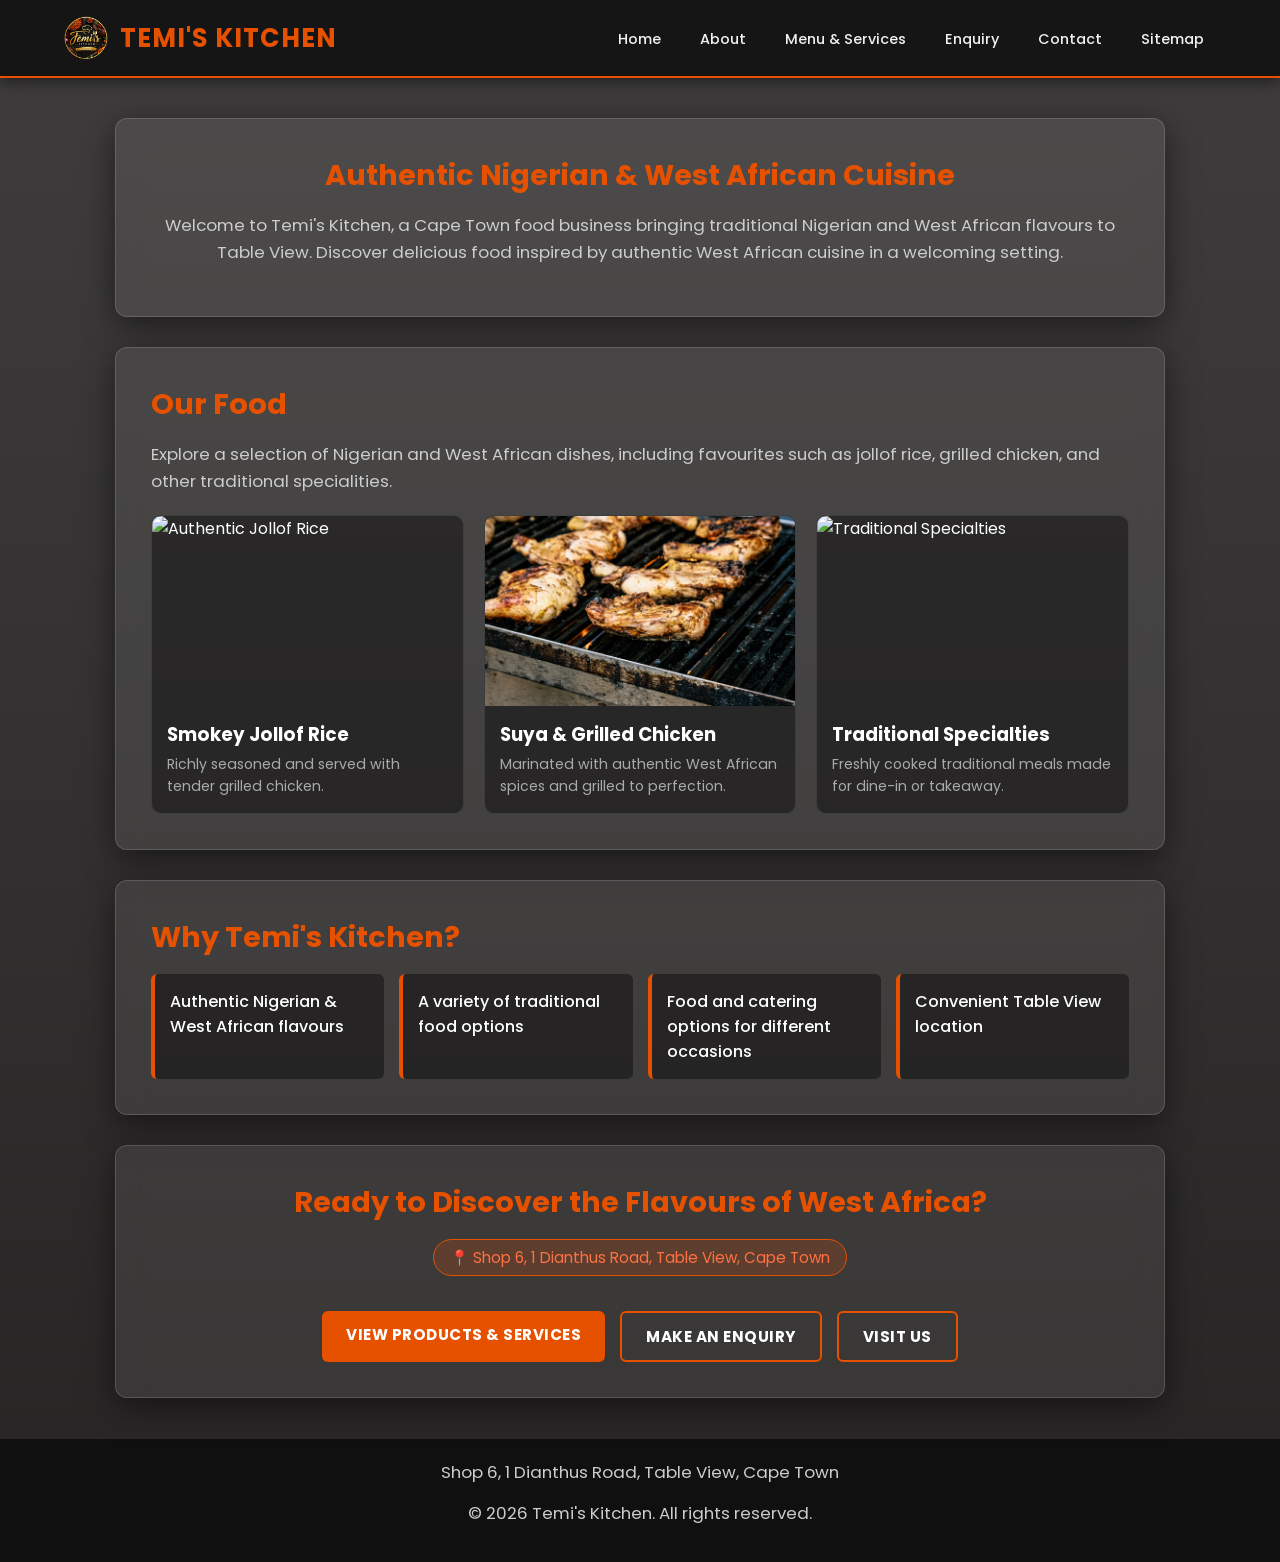
==== index.html @ ad6e8438 "Add files via upload" ====
<!DOCTYPE html>
<html lang="en">
<head>
    <meta charset="UTF-8">
    <meta name="viewport" content="width=device-width, initial-scale=1.0">
    <title>Home | Temi's Kitchen</title>
    
    <!-- Google Fonts -->
    <link rel="stylesheet" href="https://fonts.googleapis.com/css2?family=Poppins:wght@300;400;600;700&display=swap">

    <!-- Embedded CSS -->
    <style>
        * {
            margin: 0;
            padding: 0;
            box-sizing: border-box;
            font-family: 'Poppins', sans-serif;
        }

        /* Dark High-Quality Background */
        body {
            min-height: 100vh;
            background: linear-gradient(rgba(15, 12, 12, 0.8), rgba(15, 12, 12, 0.9)),
                        url('https://images.unsplash.com/photo-1517248135467-4c7edcad34c4?q=80&w=1920&auto=format&fit=crop') no-repeat center center fixed;
            background-size: cover;
            color: #ffffff;
            display: flex;
            flex-direction: column;
        }

        /* Header & Brand Navigation */
        header {
            background-color: rgba(20, 20, 20, 0.95);
            padding: 1rem 5%;
            display: flex;
            justify-content: space-between;
            align-items: center;
            box-shadow: 0 4px 15px rgba(0, 0, 0, 0.5);
            border-bottom: 2px solid #E65100;
        }

        .brand {
            display: flex;
            align-items: center;
            gap: 12px;
            text-decoration: none;
        }

        .logo-mark {
            width: 44px;
            height: 44px;
            object-fit: contain;
            border-radius: 50%;
        }

        header h1 {
            font-size: 1.6rem;
            font-weight: 700;
            color: #E65100;
            letter-spacing: 1px;
            text-transform: uppercase;
        }

        nav ul {
            display: flex;
            list-style: none;
            gap: 15px;
        }

        nav ul li a {
            color: #f1f1f1;
            text-decoration: none;
            font-weight: 500;
            font-size: 0.9rem;
            padding: 6px 12px;
            border-radius: 6px;
            transition: all 0.3s ease;
        }

        nav ul li a:hover {
            color: #FF7043;
            background-color: rgba(230, 81, 0, 0.25);
            text-shadow: 0 0 8px rgba(255, 112, 67, 0.8);
            box-shadow: 0 0 12px rgba(230, 81, 0, 0.6);
        }

        /* Hide Mobile Toggle Checkbox on Desktop */
        #menu-toggle {
            display: none;
        }

        .hamburger {
            display: none;
            font-size: 2rem;
            color: #E65100;
            cursor: pointer;
            user-select: none;
        }

        /* Main Container Layout */
        main {
            flex: 1;
            max-width: 1050px;
            width: 90%;
            margin: 40px auto;
            display: flex;
            flex-direction: column;
            gap: 30px;
        }

        /* Glass Cards */
        .card-section {
            background: rgba(255, 255, 255, 0.08);
            backdrop-filter: blur(12px);
            -webkit-backdrop-filter: blur(12px);
            border: 1px solid rgba(255, 255, 255, 0.15);
            border-radius: 12px;
            padding: 35px;
            box-shadow: 0 8px 32px rgba(0, 0, 0, 0.5);
        }

        .text-center {
            text-align: center;
        }

        h2 {
            color: #E65100;
            font-size: 1.8rem;
            margin-bottom: 15px;
        }

        p {
            color: #cccccc;
            margin-bottom: 15px;
            line-height: 1.6;
            font-size: 1.05rem;
        }

        /* Feature List Styling */
        .features-list {
            list-style: none;
            display: grid;
            grid-template-columns: repeat(auto-fit, minmax(220px, 1fr));
            gap: 15px;
            margin-top: 15px;
        }

        .features-list li {
            background: rgba(0, 0, 0, 0.4);
            border-left: 4px solid #E65100;
            padding: 15px;
            border-radius: 6px;
            color: #ffffff;
            font-weight: 500;
        }

        /* Food Gallery Grid */
        .food-gallery {
            display: grid;
            grid-template-columns: repeat(auto-fit, minmax(260px, 1fr));
            gap: 20px;
            margin-top: 20px;
        }

        .food-card {
            background: rgba(0, 0, 0, 0.4);
            border: 1px solid rgba(255, 255, 255, 0.1);
            border-radius: 10px;
            overflow: hidden;
            transition: transform 0.3s ease, box-shadow 0.3s ease;
        }

        .food-card:hover {
            transform: translateY(-5px);
            box-shadow: 0 8px 20px rgba(230, 81, 0, 0.3);
        }

        .food-card img {
            width: 100%;
            height: 190px;
            object-fit: cover;
            display: block;
        }

        .food-card-info {
            padding: 15px;
        }

        .food-card-info h3 {
            color: #ffffff;
            font-size: 1.15rem;
            margin-bottom: 5px;
        }

        .food-card-info p {
            font-size: 0.88rem;
            color: #aaaaaa;
            margin-bottom: 0;
        }

        /* CTA Action Buttons */
        .btn-group {
            display: flex;
            gap: 15px;
            justify-content: center;
            flex-wrap: wrap;
            margin-top: 20px;
        }

        .btn {
            display: inline-block;
            padding: 12px 24px;
            background-color: #E65100;
            color: #ffffff;
            text-decoration: none;
            border-radius: 6px;
            font-weight: 700;
            font-size: 0.95rem;
            text-transform: uppercase;
            letter-spacing: 0.5px;
            transition: all 0.3s ease;
        }

        .btn:hover {
            background-color: #FF7043;
            transform: translateY(-2px);
            box-shadow: 0 5px 15px rgba(230, 81, 0, 0.4);
        }

        .btn-outline {
            background: transparent;
            border: 2px solid #E65100;
        }

        .btn-outline:hover {
            background-color: rgba(230, 81, 0, 0.2);
        }

        /* Location Subtitle Box */
        .location-tag {
            display: inline-block;
            background: rgba(230, 81, 0, 0.2);
            border: 1px solid #E65100;
            color: #FF7043;
            padding: 6px 16px;
            border-radius: 20px;
            font-size: 0.95rem;
            margin-bottom: 15px;
        }

        /* Footer */
        footer {
            background-color: rgba(15, 15, 15, 0.95);
            text-align: center;
            padding: 20px;
            font-size: 0.85rem;
            color: #888888;
            border-top: 1px solid rgba(255, 255, 255, 0.1);
        }

        /* ===================================================
           MOBILE MEDIA QUERY
        =================================================== */
        @media (max-width: 768px) {
            header {
                position: relative;
            }

            .hamburger {
                display: block;
            }

            nav {
                display: none;
                position: absolute;
                top: 100%;
                left: 0;
                width: 100%;
                background-color: rgba(20, 20, 20, 0.98);
                border-bottom: 2px solid #E65100;
                box-shadow: 0 10px 20px rgba(0, 0, 0, 0.8);
                z-index: 1000;
            }

            nav ul {
                flex-direction: column;
                gap: 0;
                padding: 10px 0;
            }

            nav ul li {
                text-align: center;
            }

            nav ul li a {
                display: block;
                padding: 12px;
                border-radius: 0;
            }

            #menu-toggle:checked ~ nav {
                display: block;
            }

            main {
                margin: 20px auto;
                width: 92%;
            }
        }
    </style>
</head>
<body>

    <!-- Header & Navigation -->
    <header>
        <a href="index.html" class="brand">
            <!-- Her logo image -->
            <img src="images/temis-kitchen-logo.png" alt="Temi's Kitchen logo" class="logo-mark">
            <h1>Temi's Kitchen</h1>
        </a>

        <!-- Hamburger Menu Toggle (Mobile) -->
        <input type="checkbox" id="menu-toggle">
        <label for="menu-toggle" class="hamburger">&#9776;</label>

        <nav>
            <ul>
                <li><a href="index.html">Home</a></li>
                <li><a href="about.html">About</a></li>
                <li><a href="services.html">Menu &amp; Services</a></li>
                <li><a href="enquiry.html">Enquiry</a></li>
                <li><a href="contact.html">Contact</a></li>
                <li><a href="sitemap.html">Sitemap</a></li>
            </ul>
        </nav>
    </header>

    <!-- Main Content -->
    <main>

        <!-- Section 1: Hero Welcome -->
        <section class="card-section text-center">
            <h2>Authentic Nigerian &amp; West African Cuisine</h2>
            <p>
                Welcome to Temi's Kitchen, a Cape Town food business bringing traditional Nigerian and West African flavours to Table View. Discover delicious food inspired by authentic West African cuisine in a welcoming setting.
            </p>
        </section>

        <!-- Section 2: Our Food & Photo Gallery -->
        <section class="card-section">
            <h2>Our Food</h2>
            <p>
                Explore a selection of Nigerian and West African dishes, including favourites such as jollof rice, grilled chicken, and other traditional specialities.
            </p>

            <!-- Photo Gallery Grid for her pictures -->
            <div class="food-gallery">
                <div class="food-card">
                    <!-- Replace image filename with photos she provided -->
                    <img src="images/jollof.jpg" alt="Authentic Jollof Rice">
                    <div class="food-card-info">
                        <h3>Smokey Jollof Rice</h3>
                        <p>Richly seasoned and served with tender grilled chicken.</p>
                    </div>
                </div>

                <div class="food-card">
                    <!-- Replace image filename with photos she provided -->
                    <img src="images/grilled-chicken.jpg" alt="Grilled Chicken Special">
                    <div class="food-card-info">
                        <h3>Suya &amp; Grilled Chicken</h3>
                        <p>Marinated with authentic West African spices and grilled to perfection.</p>
                    </div>
                </div>

                <div class="food-card">
                    <!-- Replace image filename with photos she provided -->
                    <img src="images/specialty.jpg" alt="Traditional Specialties">
                    <div class="food-card-info">
                        <h3>Traditional Specialties</h3>
                        <p>Freshly cooked traditional meals made for dine-in or takeaway.</p>
                    </div>
                </div>
            </div>
        </section>

        <!-- Section 3: Why Choose Us -->
        <section class="card-section">
            <h2>Why Temi's Kitchen?</h2>
            <ul class="features-list">
                <li>Authentic Nigerian &amp; West African flavours</li>
                <li>A variety of traditional food options</li>
                <li>Food and catering options for different occasions</li>
                <li>Convenient Table View location</li>
            </ul>
        </section>

        <!-- Section 4: Call To Action -->
        <section class="card-section text-center">
            <h2>Ready to Discover the Flavours of West Africa?</h2>
            <div class="location-tag">📍 Shop 6, 1 Dianthus Road, Table View, Cape Town</div>
            
            <div class="btn-group">
                <a href="services.html" class="btn">View Products &amp; Services</a>
                <a href="enquiry.html" class="btn btn-outline">Make an Enquiry</a>
                <a href="contact.html" class="btn btn-outline">Visit Us</a>
            </div>
        </section>

    </main>

    <!-- Footer -->
    <footer>
        <p>Shop 6, 1 Dianthus Road, Table View, Cape Town</p>
        <p>&copy; 2026 Temi's Kitchen. All rights reserved.</p>
    </footer>

</body>
</html>
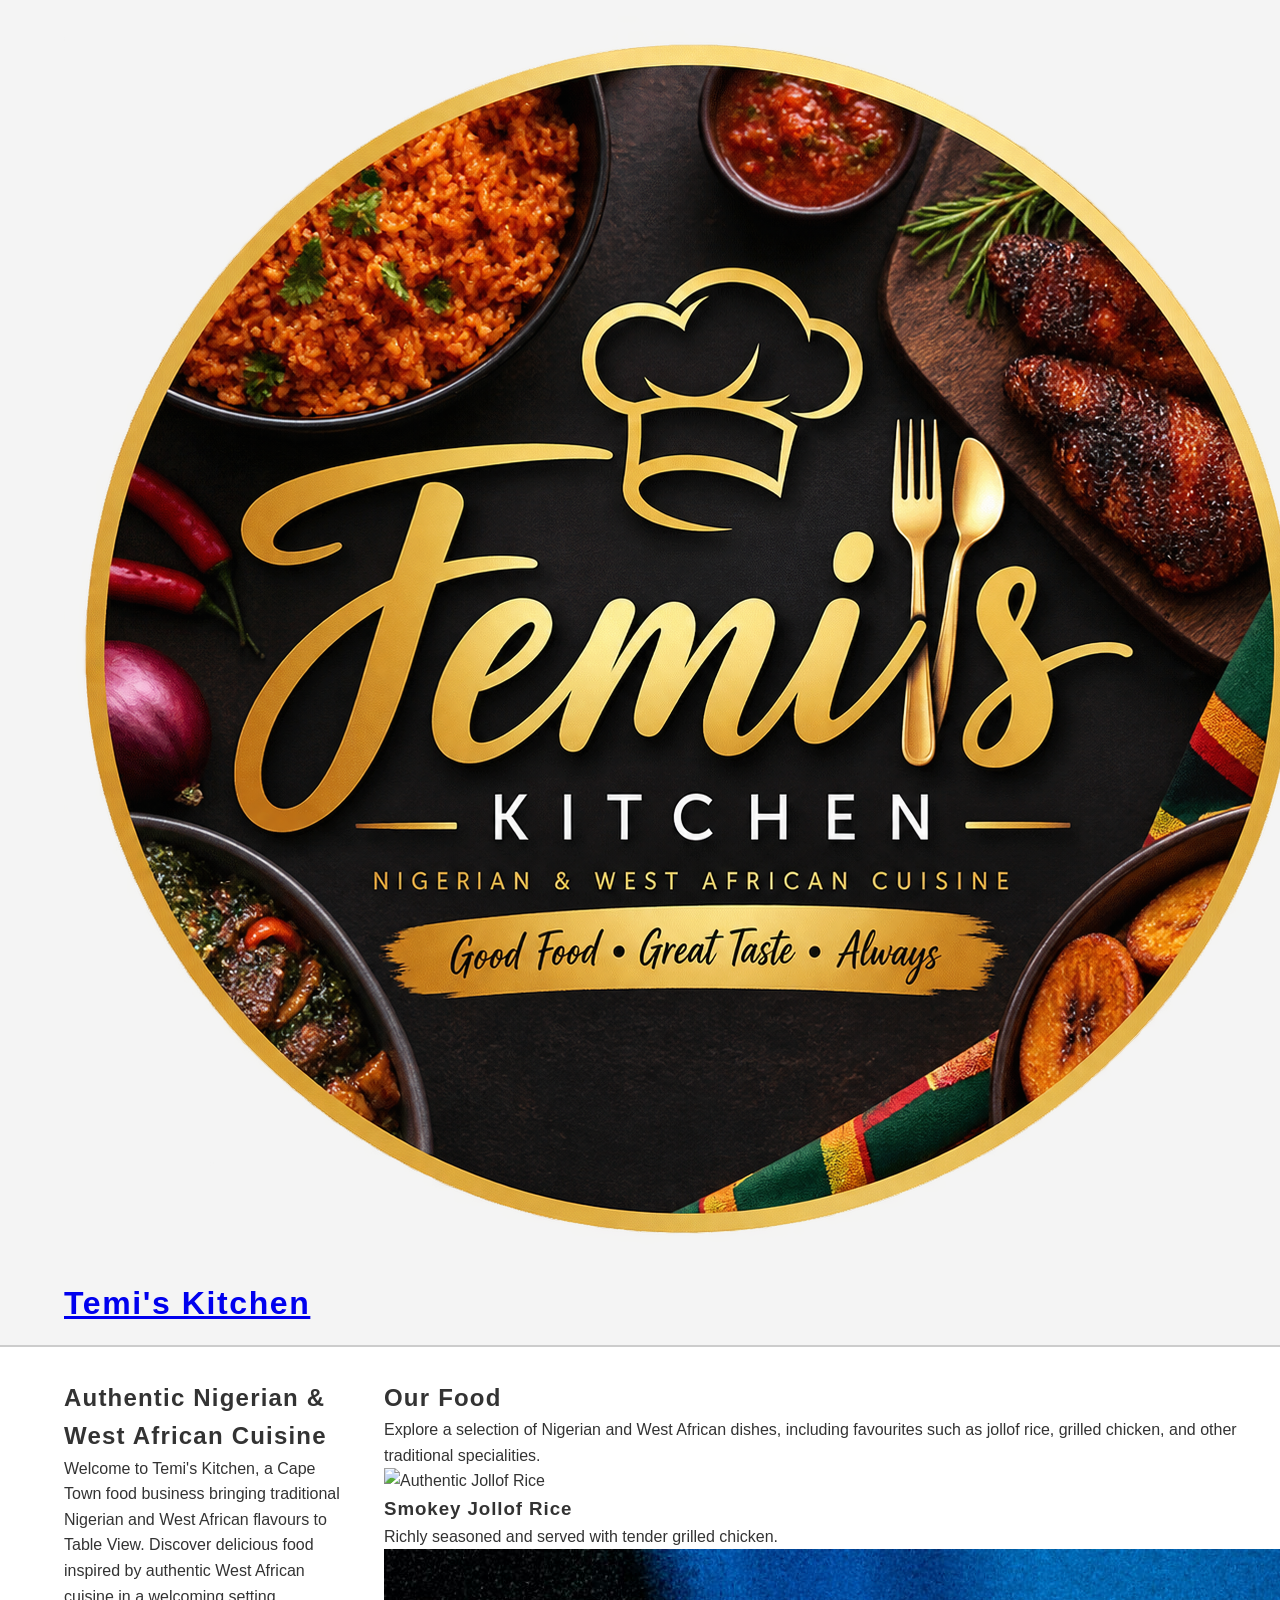
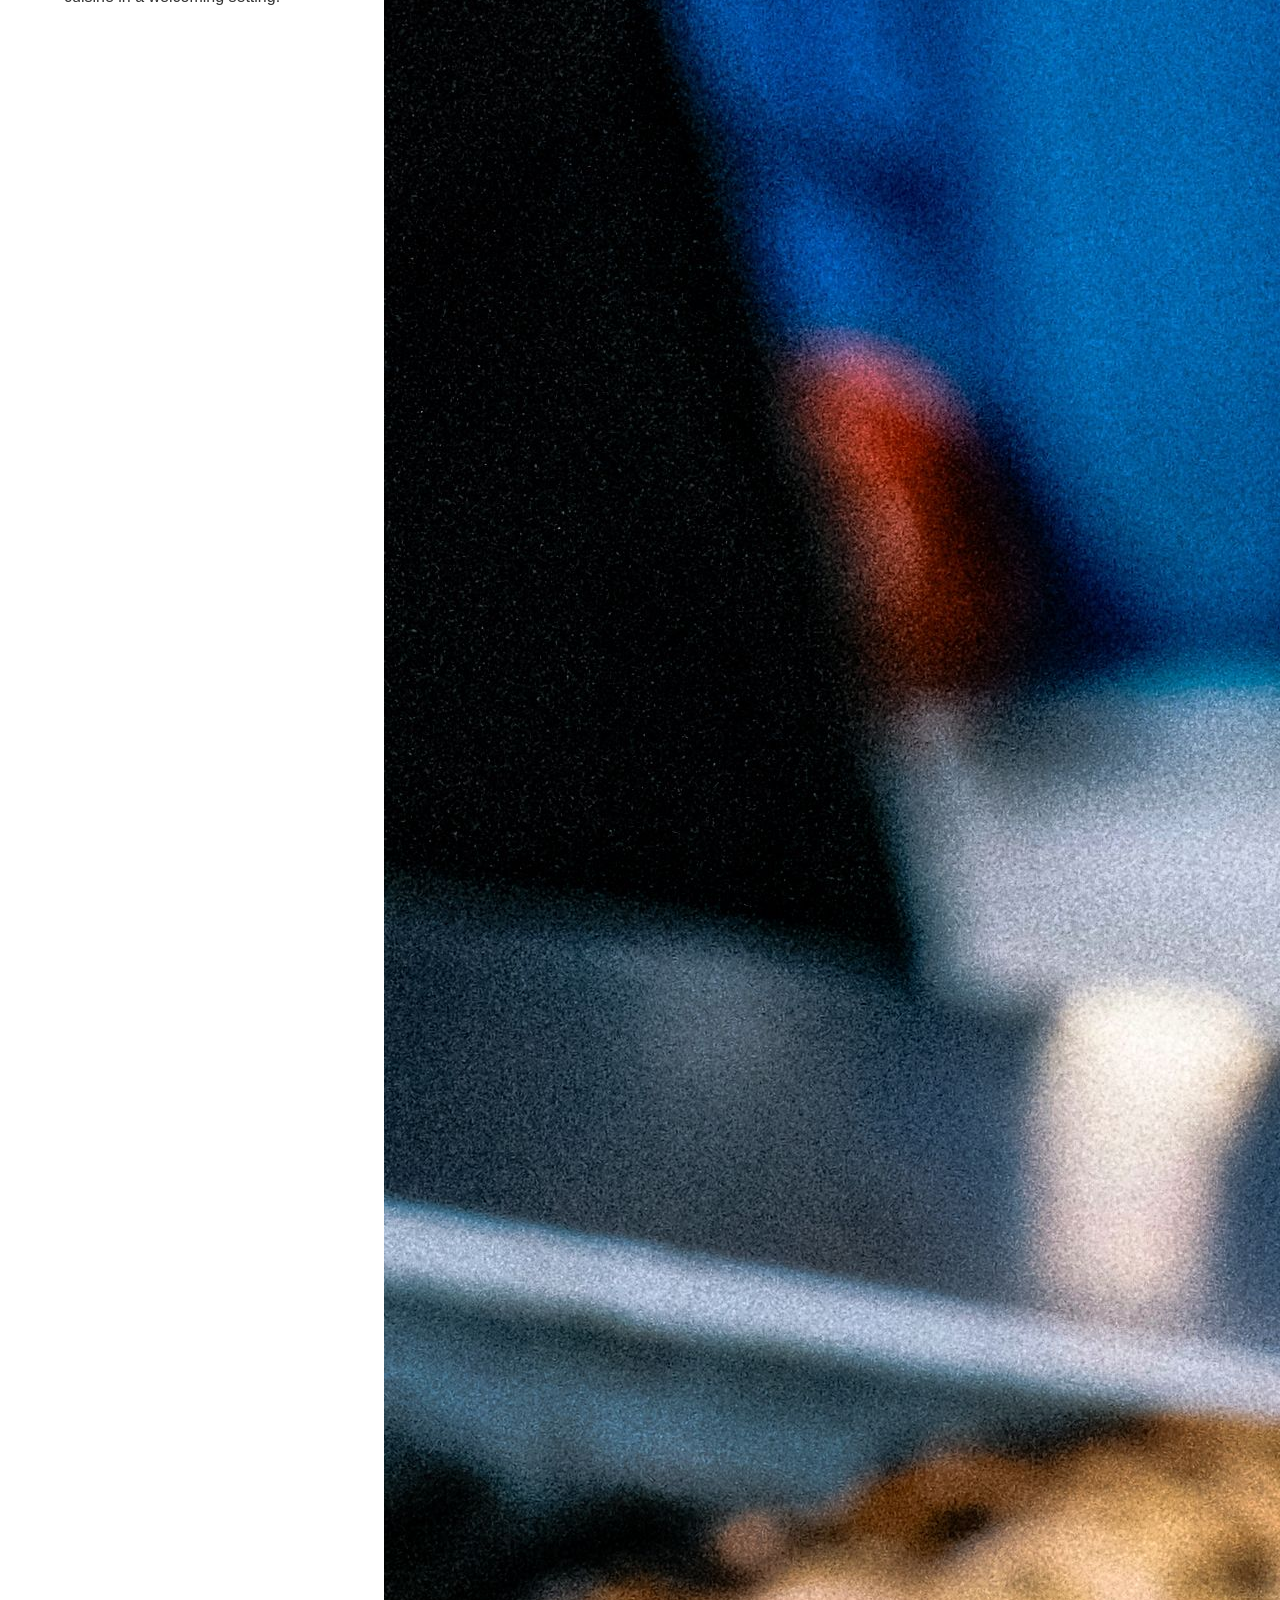
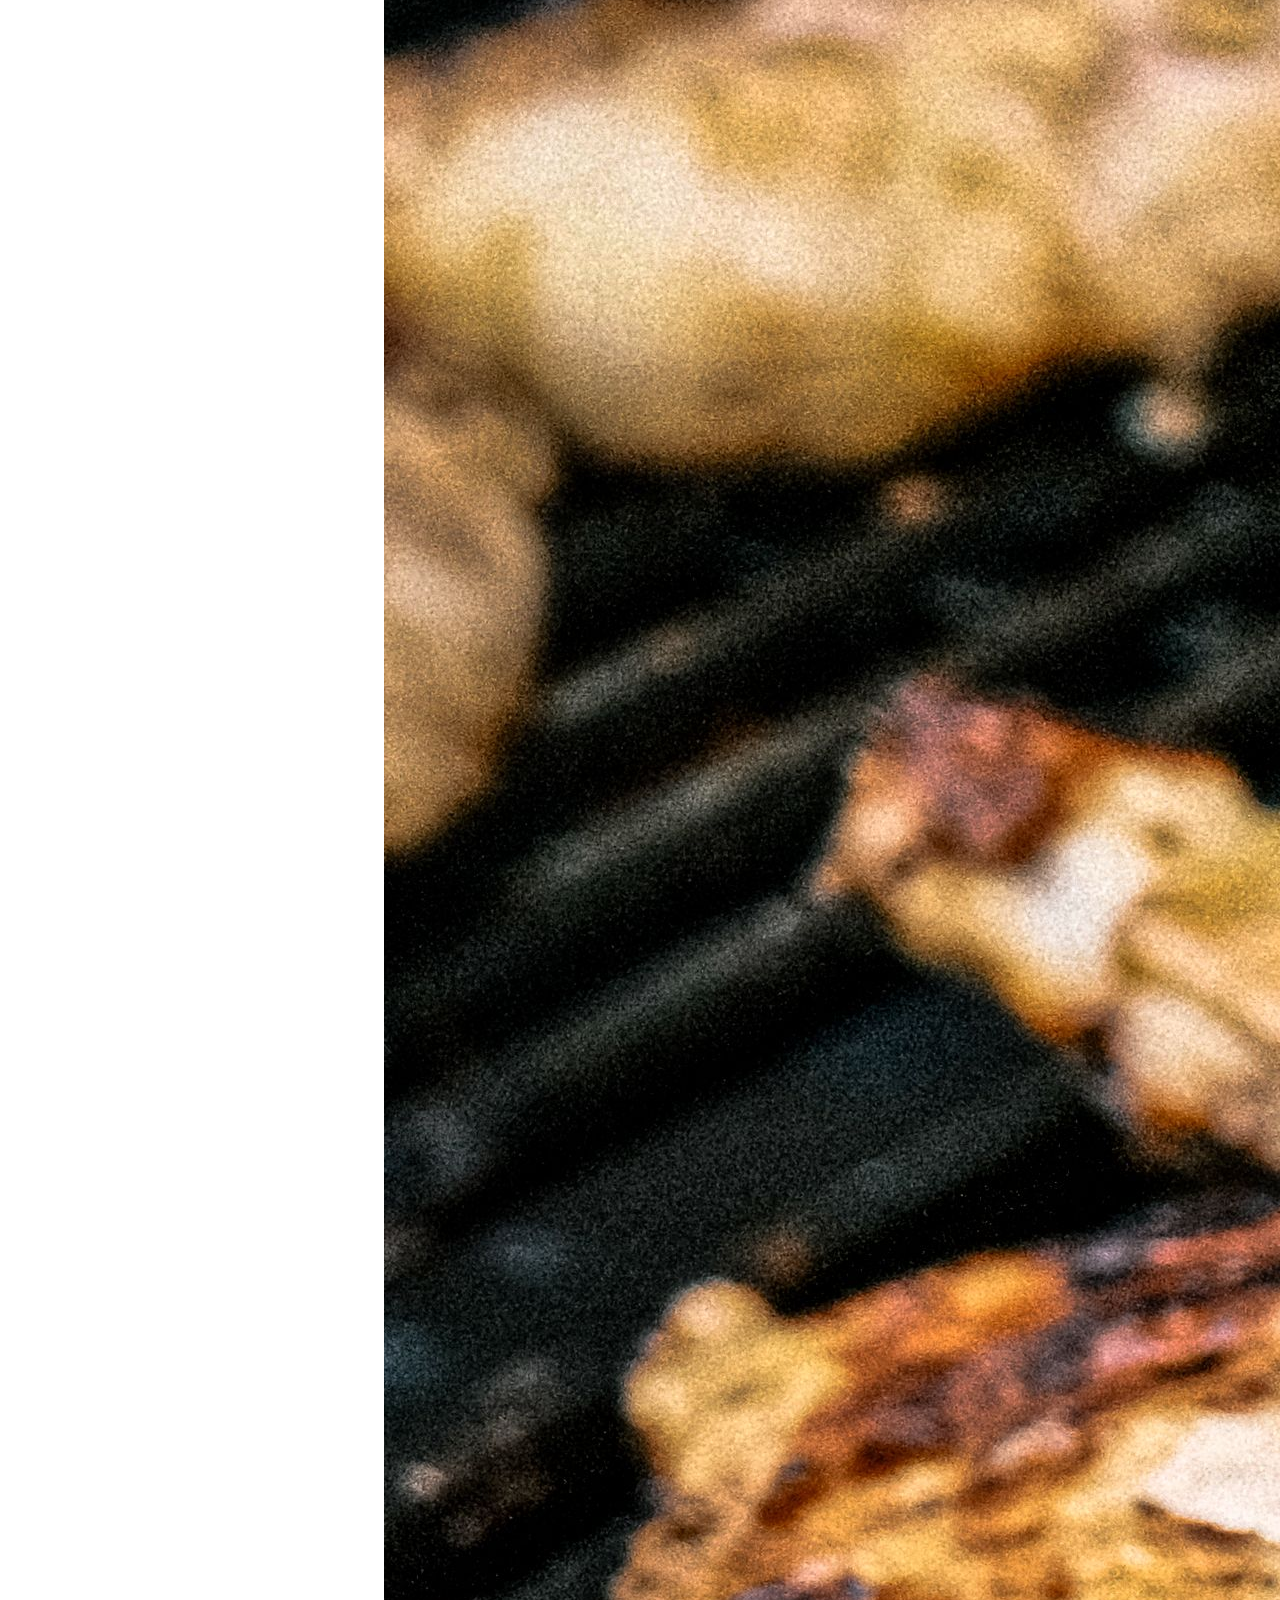
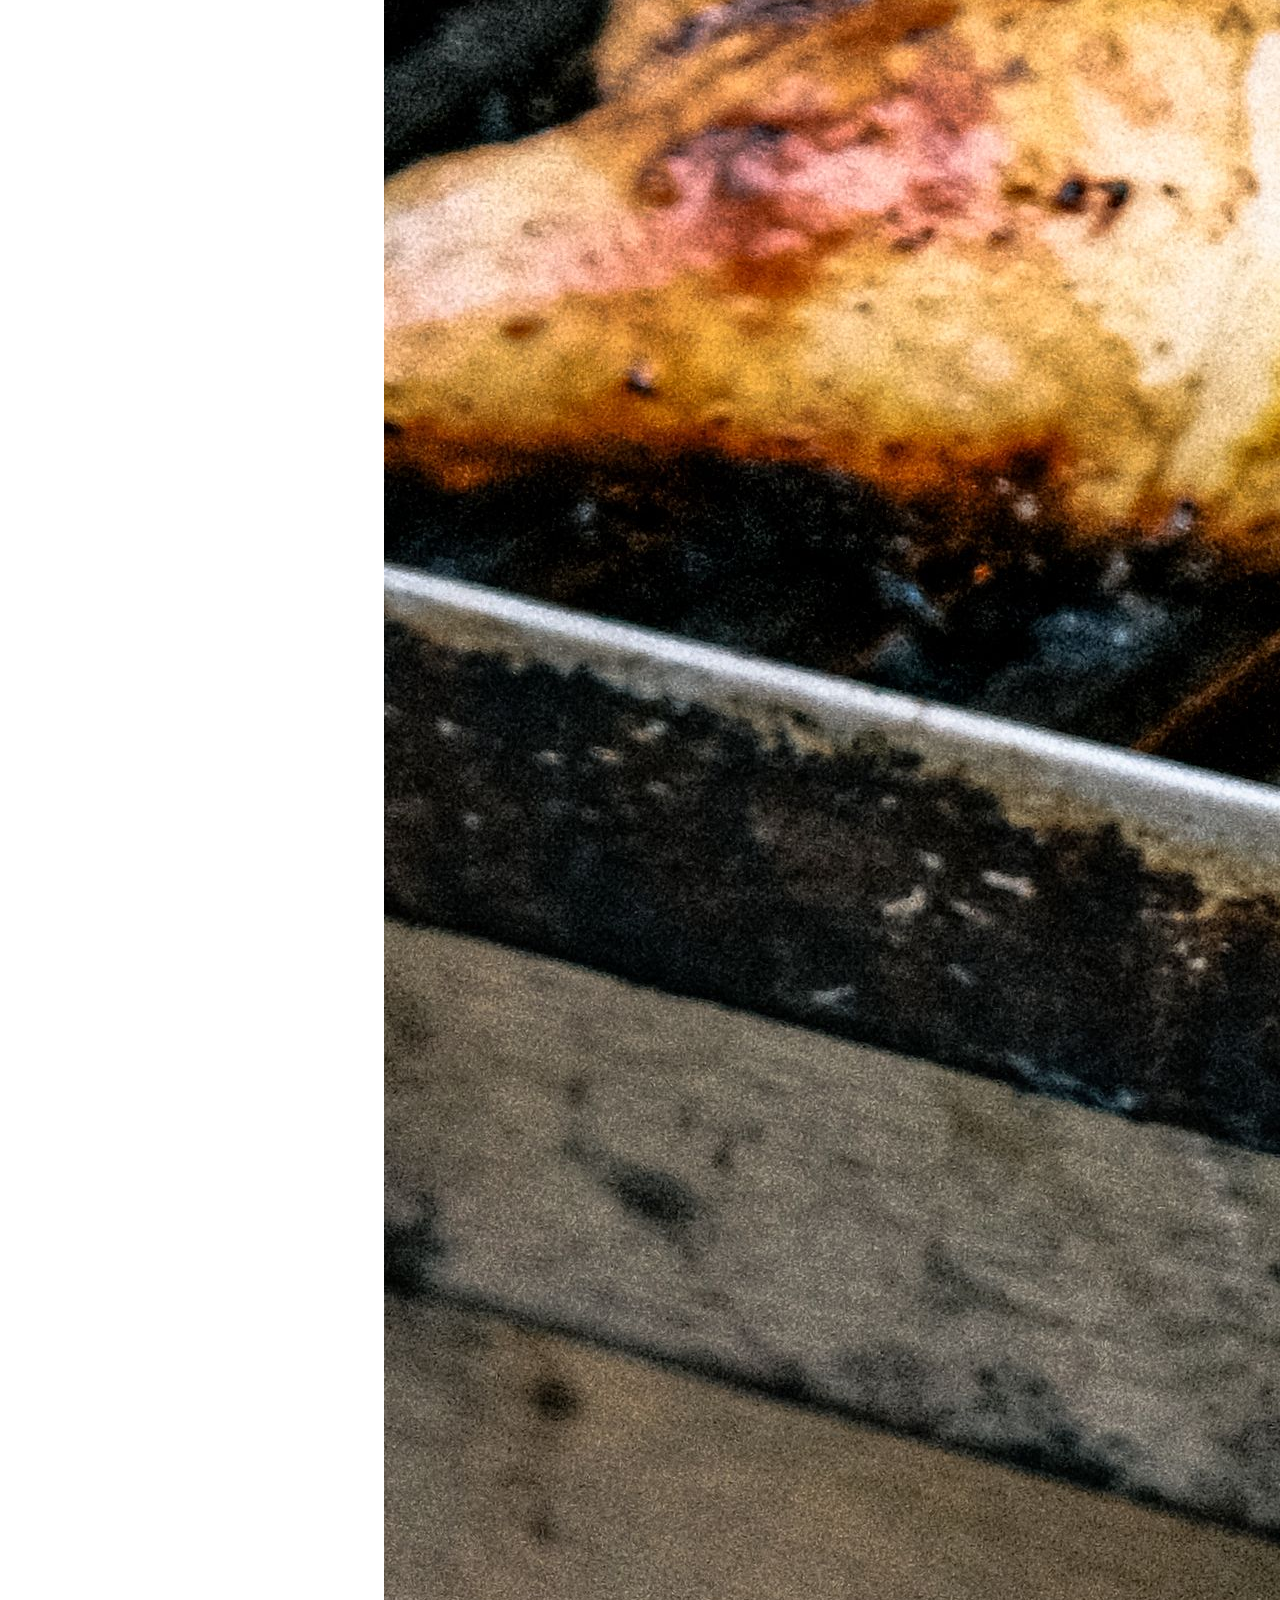
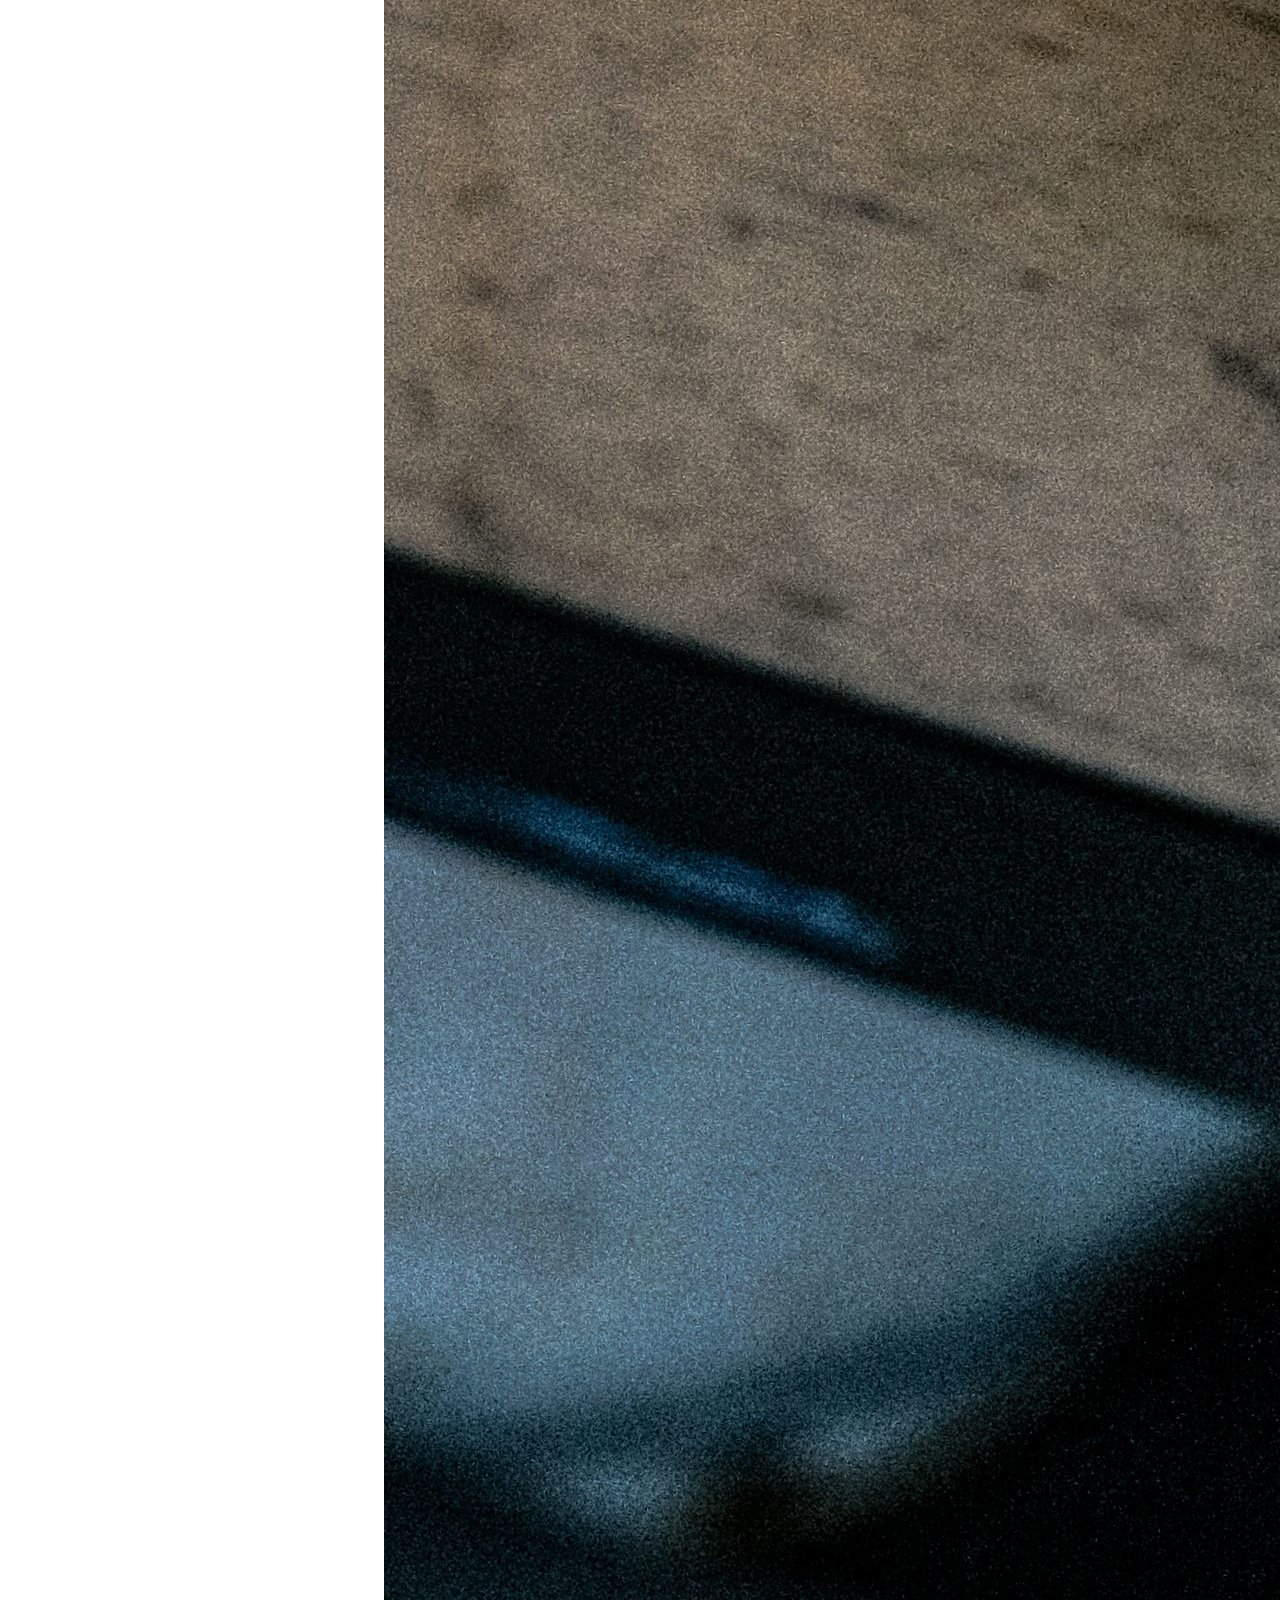
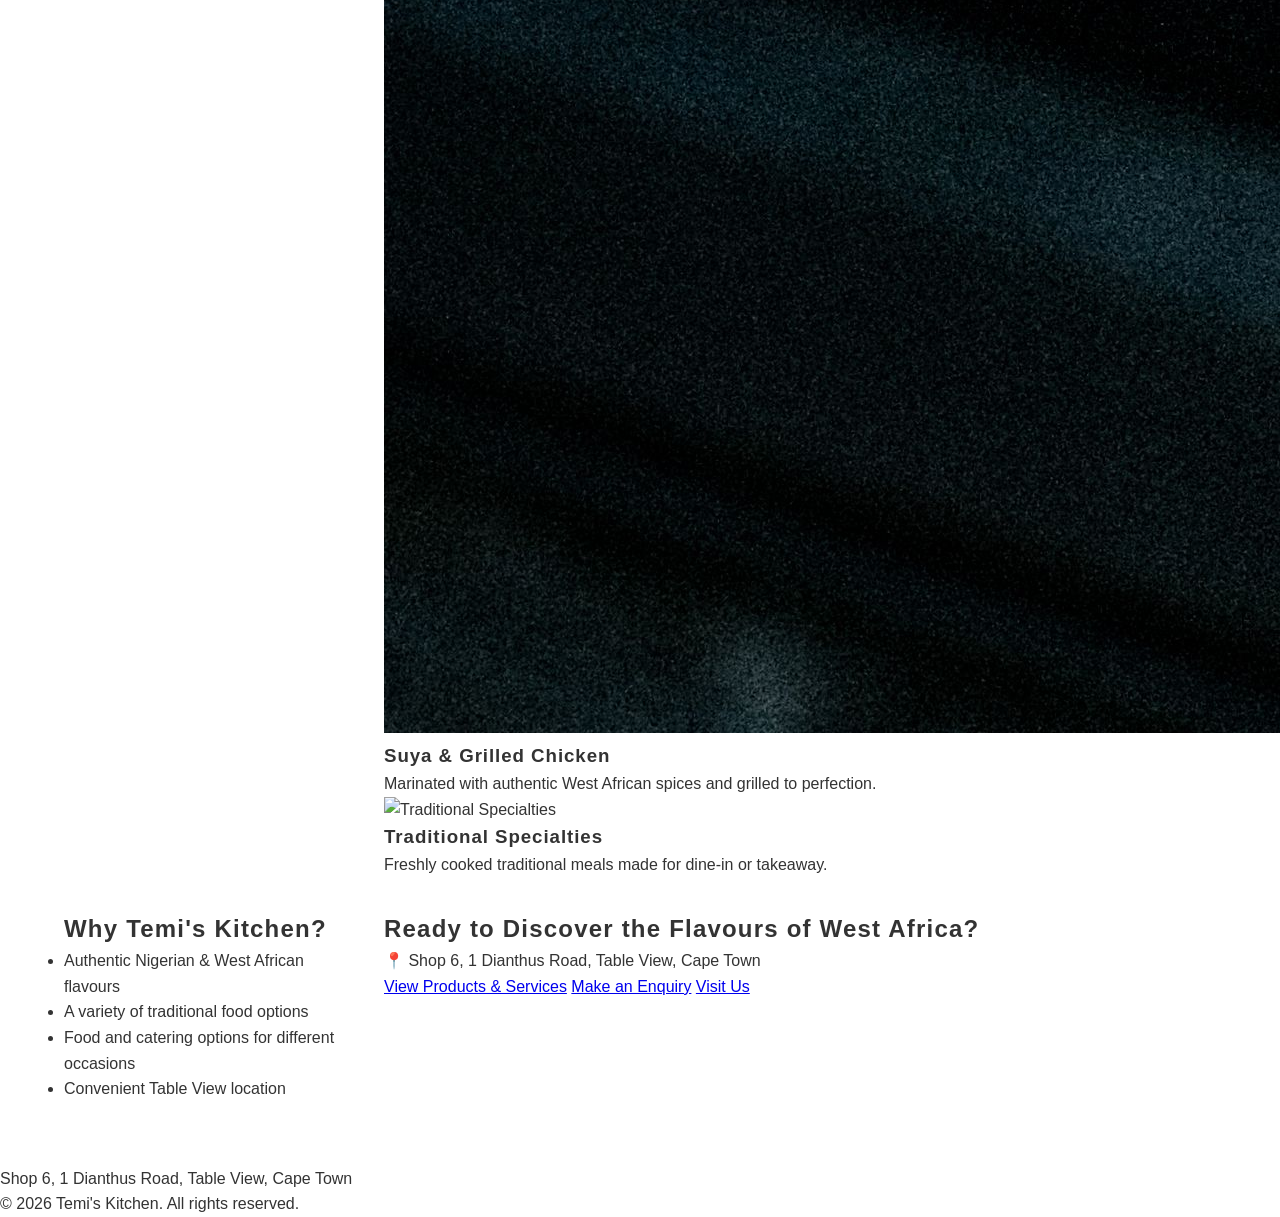
==== commit ea98af0e: "Refactor index.html for external styles and responsiveness Updated the index.html file to include an" ====
--- a/index.html
+++ b/index.html
@@ -8,314 +8,20 @@
     <!-- Google Fonts -->
     <link rel="stylesheet" href="https://fonts.googleapis.com/css2?family=Poppins:wght@300;400;600;700&display=swap">
 
-    <!-- Embedded CSS -->
-    <style>
-        * {
-            margin: 0;
-            padding: 0;
-            box-sizing: border-box;
-            font-family: 'Poppins', sans-serif;
-        }
-
-        /* Dark High-Quality Background */
-        body {
-            min-height: 100vh;
-            background: linear-gradient(rgba(15, 12, 12, 0.8), rgba(15, 12, 12, 0.9)),
-                        url('https://images.unsplash.com/photo-1517248135467-4c7edcad34c4?q=80&w=1920&auto=format&fit=crop') no-repeat center center fixed;
-            background-size: cover;
-            color: #ffffff;
-            display: flex;
-            flex-direction: column;
-        }
-
-        /* Header & Brand Navigation */
-        header {
-            background-color: rgba(20, 20, 20, 0.95);
-            padding: 1rem 5%;
-            display: flex;
-            justify-content: space-between;
-            align-items: center;
-            box-shadow: 0 4px 15px rgba(0, 0, 0, 0.5);
-            border-bottom: 2px solid #E65100;
-        }
-
-        .brand {
-            display: flex;
-            align-items: center;
-            gap: 12px;
-            text-decoration: none;
-        }
-
-        .logo-mark {
-            width: 44px;
-            height: 44px;
-            object-fit: contain;
-            border-radius: 50%;
-        }
-
-        header h1 {
-            font-size: 1.6rem;
-            font-weight: 700;
-            color: #E65100;
-            letter-spacing: 1px;
-            text-transform: uppercase;
-        }
-
-        nav ul {
-            display: flex;
-            list-style: none;
-            gap: 15px;
-        }
-
-        nav ul li a {
-            color: #f1f1f1;
-            text-decoration: none;
-            font-weight: 500;
-            font-size: 0.9rem;
-            padding: 6px 12px;
-            border-radius: 6px;
-            transition: all 0.3s ease;
-        }
-
-        nav ul li a:hover {
-            color: #FF7043;
-            background-color: rgba(230, 81, 0, 0.25);
-            text-shadow: 0 0 8px rgba(255, 112, 67, 0.8);
-            box-shadow: 0 0 12px rgba(230, 81, 0, 0.6);
-        }
-
-        /* Hide Mobile Toggle Checkbox on Desktop */
-        #menu-toggle {
-            display: none;
-        }
-
-        .hamburger {
-            display: none;
-            font-size: 2rem;
-            color: #E65100;
-            cursor: pointer;
-            user-select: none;
-        }
-
-        /* Main Container Layout */
-        main {
-            flex: 1;
-            max-width: 1050px;
-            width: 90%;
-            margin: 40px auto;
-            display: flex;
-            flex-direction: column;
-            gap: 30px;
-        }
-
-        /* Glass Cards */
-        .card-section {
-            background: rgba(255, 255, 255, 0.08);
-            backdrop-filter: blur(12px);
-            -webkit-backdrop-filter: blur(12px);
-            border: 1px solid rgba(255, 255, 255, 0.15);
-            border-radius: 12px;
-            padding: 35px;
-            box-shadow: 0 8px 32px rgba(0, 0, 0, 0.5);
-        }
-
-        .text-center {
-            text-align: center;
-        }
-
-        h2 {
-            color: #E65100;
-            font-size: 1.8rem;
-            margin-bottom: 15px;
-        }
-
-        p {
-            color: #cccccc;
-            margin-bottom: 15px;
-            line-height: 1.6;
-            font-size: 1.05rem;
-        }
-
-        /* Feature List Styling */
-        .features-list {
-            list-style: none;
-            display: grid;
-            grid-template-columns: repeat(auto-fit, minmax(220px, 1fr));
-            gap: 15px;
-            margin-top: 15px;
-        }
-
-        .features-list li {
-            background: rgba(0, 0, 0, 0.4);
-            border-left: 4px solid #E65100;
-            padding: 15px;
-            border-radius: 6px;
-            color: #ffffff;
-            font-weight: 500;
-        }
-
-        /* Food Gallery Grid */
-        .food-gallery {
-            display: grid;
-            grid-template-columns: repeat(auto-fit, minmax(260px, 1fr));
-            gap: 20px;
-            margin-top: 20px;
-        }
-
-        .food-card {
-            background: rgba(0, 0, 0, 0.4);
-            border: 1px solid rgba(255, 255, 255, 0.1);
-            border-radius: 10px;
-            overflow: hidden;
-            transition: transform 0.3s ease, box-shadow 0.3s ease;
-        }
-
-        .food-card:hover {
-            transform: translateY(-5px);
-            box-shadow: 0 8px 20px rgba(230, 81, 0, 0.3);
-        }
-
-        .food-card img {
-            width: 100%;
-            height: 190px;
-            object-fit: cover;
-            display: block;
-        }
-
-        .food-card-info {
-            padding: 15px;
-        }
-
-        .food-card-info h3 {
-            color: #ffffff;
-            font-size: 1.15rem;
-            margin-bottom: 5px;
-        }
-
-        .food-card-info p {
-            font-size: 0.88rem;
-            color: #aaaaaa;
-            margin-bottom: 0;
-        }
-
-        /* CTA Action Buttons */
-        .btn-group {
-            display: flex;
-            gap: 15px;
-            justify-content: center;
-            flex-wrap: wrap;
-            margin-top: 20px;
-        }
-
-        .btn {
-            display: inline-block;
-            padding: 12px 24px;
-            background-color: #E65100;
-            color: #ffffff;
-            text-decoration: none;
-            border-radius: 6px;
-            font-weight: 700;
-            font-size: 0.95rem;
-            text-transform: uppercase;
-            letter-spacing: 0.5px;
-            transition: all 0.3s ease;
-        }
-
-        .btn:hover {
-            background-color: #FF7043;
-            transform: translateY(-2px);
-            box-shadow: 0 5px 15px rgba(230, 81, 0, 0.4);
-        }
-
-        .btn-outline {
-            background: transparent;
-            border: 2px solid #E65100;
-        }
-
-        .btn-outline:hover {
-            background-color: rgba(230, 81, 0, 0.2);
-        }
-
-        /* Location Subtitle Box */
-        .location-tag {
-            display: inline-block;
-            background: rgba(230, 81, 0, 0.2);
-            border: 1px solid #E65100;
-            color: #FF7043;
-            padding: 6px 16px;
-            border-radius: 20px;
-            font-size: 0.95rem;
-            margin-bottom: 15px;
-        }
-
-        /* Footer */
-        footer {
-            background-color: rgba(15, 15, 15, 0.95);
-            text-align: center;
-            padding: 20px;
-            font-size: 0.85rem;
-            color: #888888;
-            border-top: 1px solid rgba(255, 255, 255, 0.1);
-        }
-
-        /* ===================================================
-           MOBILE MEDIA QUERY
-        =================================================== */
-        @media (max-width: 768px) {
-            header {
-                position: relative;
-            }
-
-            .hamburger {
-                display: block;
-            }
-
-            nav {
-                display: none;
-                position: absolute;
-                top: 100%;
-                left: 0;
-                width: 100%;
-                background-color: rgba(20, 20, 20, 0.98);
-                border-bottom: 2px solid #E65100;
-                box-shadow: 0 10px 20px rgba(0, 0, 0, 0.8);
-                z-index: 1000;
-            }
-
-            nav ul {
-                flex-direction: column;
-                gap: 0;
-                padding: 10px 0;
-            }
-
-            nav ul li {
-                text-align: center;
-            }
-
-            nav ul li a {
-                display: block;
-                padding: 12px;
-                border-radius: 0;
-            }
-
-            #menu-toggle:checked ~ nav {
-                display: block;
-            }
-
-            main {
-                margin: 20px auto;
-                width: 92%;
-            }
-        }
-    </style>
+    <!-- External Stylesheet -->
+    <link rel="stylesheet" href="style.css">
 </head>
 <body>
 
     <!-- Header & Navigation -->
     <header>
         <a href="index.html" class="brand">
-            <!-- Her logo image -->
-            <img src="images/temis-kitchen-logo.png" alt="Temi's Kitchen logo" class="logo-mark">
+            <!-- Responsive Logo -->
+            <picture>
+                <source media="(max-width: 480px)" srcset="images/temis-kitchen-logo.png">
+                <source media="(max-width: 768px)" srcset="images/temis-kitchen-logo.png">
+                <img src="images/temis-kitchen-logo.png" alt="Temi's Kitchen logo" class="logo-mark">
+            </picture>
             <h1>Temi's Kitchen</h1>
         </a>
 
@@ -353,11 +59,14 @@
                 Explore a selection of Nigerian and West African dishes, including favourites such as jollof rice, grilled chicken, and other traditional specialities.
             </p>
 
-            <!-- Photo Gallery Grid for her pictures -->
+            <!-- Photo Gallery Grid -->
             <div class="food-gallery">
                 <div class="food-card">
-                    <!-- Replace image filename with photos she provided -->
-                    <img src="images/jollof.jpg" alt="Authentic Jollof Rice">
+                    <picture>
+                        <source media="(max-width: 480px)" srcset="images/jollof.jpg">
+                        <source media="(max-width: 768px)" srcset="images/jollof.jpg">
+                        <img src="images/jollof.jpg" alt="Authentic Jollof Rice">
+                    </picture>
                     <div class="food-card-info">
                         <h3>Smokey Jollof Rice</h3>
                         <p>Richly seasoned and served with tender grilled chicken.</p>
@@ -365,8 +74,11 @@
                 </div>
 
                 <div class="food-card">
-                    <!-- Replace image filename with photos she provided -->
-                    <img src="images/grilled-chicken.jpg" alt="Grilled Chicken Special">
+                    <picture>
+                        <source media="(max-width: 480px)" srcset="images/grilled-chicken.jpg">
+                        <source media="(max-width: 768px)" srcset="images/grilled-chicken.jpg">
+                        <img src="images/grilled-chicken.jpg" alt="Grilled Chicken Special">
+                    </picture>
                     <div class="food-card-info">
                         <h3>Suya &amp; Grilled Chicken</h3>
                         <p>Marinated with authentic West African spices and grilled to perfection.</p>
@@ -374,8 +86,11 @@
                 </div>
 
                 <div class="food-card">
-                    <!-- Replace image filename with photos she provided -->
-                    <img src="images/specialty.jpg" alt="Traditional Specialties">
+                    <picture>
+                        <source media="(max-width: 480px)" srcset="images/specialty.jpg">
+                        <source media="(max-width: 768px)" srcset="images/specialty.jpg">
+                        <img src="images/specialty.jpg" alt="Traditional Specialties">
+                    </picture>
                     <div class="food-card-info">
                         <h3>Traditional Specialties</h3>
                         <p>Freshly cooked traditional meals made for dine-in or takeaway.</p>
@@ -416,4 +131,4 @@
     </footer>
 
 </body>
-</html>+</html>
--- a/style.css
+++ b/style.css
@@ -0,0 +1,92 @@
+/* 1. CSS Reset */
+* {
+    margin: 0;
+    padding: 0;
+    box-sizing: border-box;
+}
+
+/* 2. Base Styles & Relative Units */
+body {
+    font-family: Arial, Helvetica, sans-serif;
+    font-size: 1rem;
+    line-height: 1.6;
+    color: #333333;
+    background-color: #ffffff; 
+}
+
+h1, h2, h3 {
+    letter-spacing: 0.05em; 
+    font-weight: bold;
+}
+
+/* 3. Flexbox for Navigation */
+header {
+    display: flex;
+    flex-direction: row;
+    justify-content: space-between;
+    align-items: center;
+    padding: 1rem 5%;
+    background-color: #f4f4f4;
+    border-bottom: 2px solid #cccccc;
+}
+
+nav ul {
+    display: flex;
+    list-style: none;
+    gap: 1.5rem;
+}
+
+/* 4. Pseudo-classes for interactive elements */
+nav a {
+    text-decoration: none;
+    color: #0056b3;
+}
+nav a:hover, nav a:focus {
+    color: #003d82;
+    text-decoration: underline;
+}
+nav a:active {
+    color: #ff0000;
+}
+
+/* 5. CSS Grid for Main Content (Multi-column desktop layout) */
+main {
+    display: grid;
+    grid-template-areas: 
+        "header header"
+        "sidebar content"
+        "footer footer";
+    grid-template-columns: 25% 75%; 
+    gap: 2rem;
+    padding: 2rem 5%;
+}
+
+/* 6. Tablet Breakpoint */
+@media (max-width: 768px) {
+    main {
+        grid-template-columns: 100%; 
+        grid-template-areas: 
+            "header"
+            "sidebar"
+            "content"
+            "footer";
+    }
+    
+    body {
+        font-size: 0.95rem; 
+    }
+}
+
+/* 7. Mobile Breakpoint */
+@media (max-width: 480px) {
+    header {
+        flex-direction: column; 
+    }
+    
+    nav ul {
+        flex-direction: column;
+        align-items: center;
+        gap: 0.5rem;
+        margin-top: 1rem;
+    }
+}
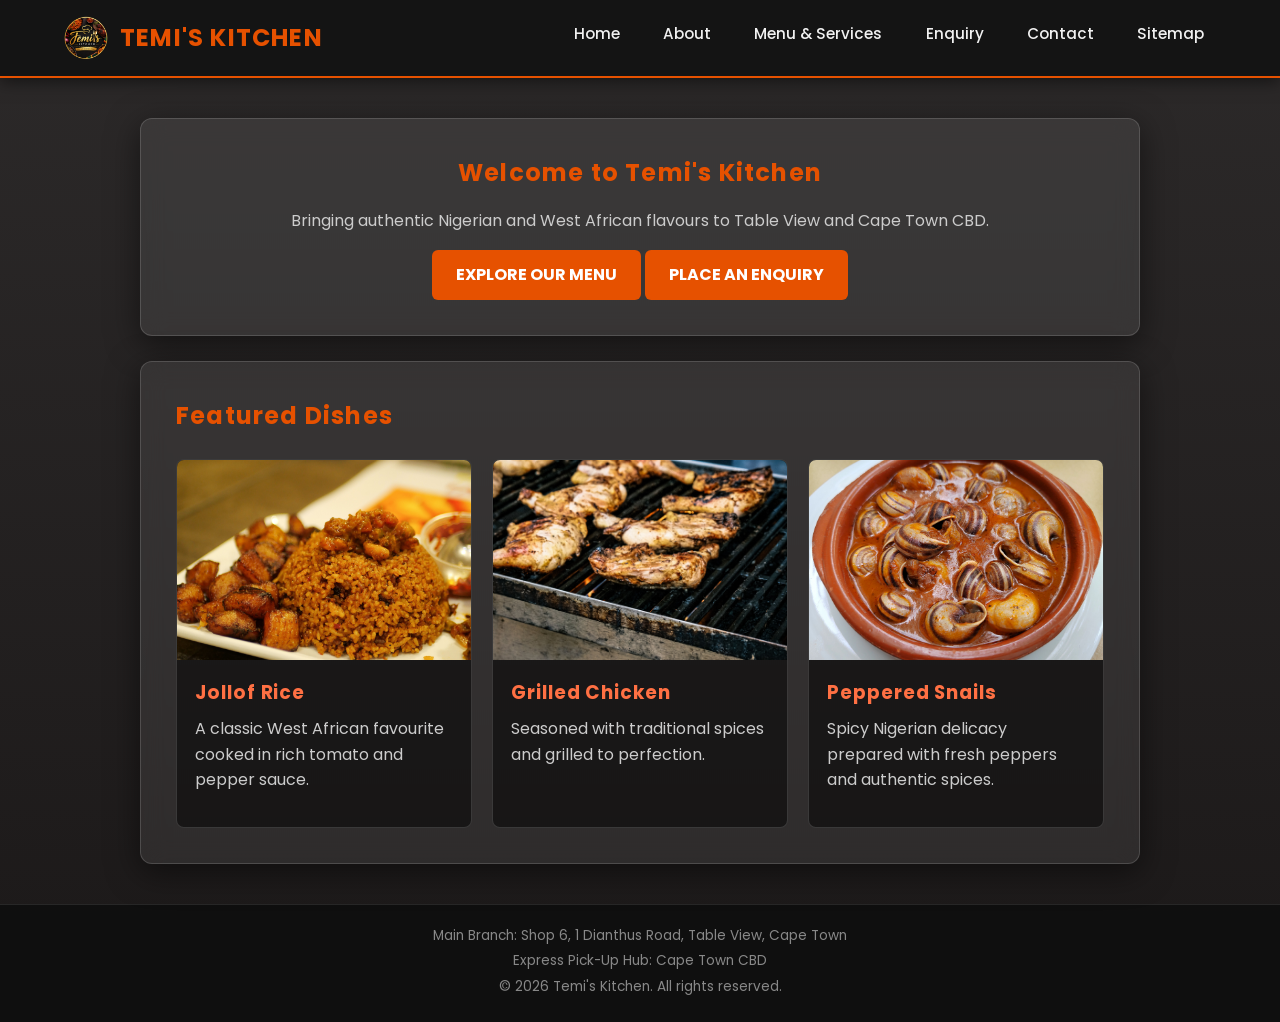
==== commit d832fdd0: "updated pt2" ====
--- a/index.html
+++ b/index.html
@@ -3,33 +3,22 @@
 <head>
     <meta charset="UTF-8">
     <meta name="viewport" content="width=device-width, initial-scale=1.0">
+    <meta name="description" content="Authentic Nigerian and West African cuisine served in Table View and Cape Town CBD.">
     <title>Home | Temi's Kitchen</title>
-    
-    <!-- Google Fonts -->
     <link rel="stylesheet" href="https://fonts.googleapis.com/css2?family=Poppins:wght@300;400;600;700&display=swap">
-
-    <!-- External Stylesheet -->
-    <link rel="stylesheet" href="style.css">
+    <link rel="stylesheet" href="css/style.css">
 </head>
 <body>
 
-    <!-- Header & Navigation -->
     <header>
         <a href="index.html" class="brand">
-            <!-- Responsive Logo -->
-            <picture>
-                <source media="(max-width: 480px)" srcset="images/temis-kitchen-logo.png">
-                <source media="(max-width: 768px)" srcset="images/temis-kitchen-logo.png">
-                <img src="images/temis-kitchen-logo.png" alt="Temi's Kitchen logo" class="logo-mark">
-            </picture>
+            <img src="images/temis-kitchen-logo.png" alt="Temi's Kitchen logo" class="logo-mark">
             <h1>Temi's Kitchen</h1>
         </a>
 
-        <!-- Hamburger Menu Toggle (Mobile) -->
-        <input type="checkbox" id="menu-toggle">
-        <label for="menu-toggle" class="hamburger">&#9776;</label>
+        <button class="hamburger" id="nav-toggle" aria-label="Toggle navigation menu" aria-expanded="false">&#9776;</button>
 
-        <nav>
+        <nav id="primary-nav">
             <ul>
                 <li><a href="index.html">Home</a></li>
                 <li><a href="about.html">About</a></li>
@@ -41,94 +30,52 @@
         </nav>
     </header>
 
-    <!-- Main Content -->
     <main>
-
-        <!-- Section 1: Hero Welcome -->
-        <section class="card-section text-center">
-            <h2>Authentic Nigerian &amp; West African Cuisine</h2>
-            <p>
-                Welcome to Temi's Kitchen, a Cape Town food business bringing traditional Nigerian and West African flavours to Table View. Discover delicious food inspired by authentic West African cuisine in a welcoming setting.
-            </p>
-        </section>
-
-        <!-- Section 2: Our Food & Photo Gallery -->
-        <section class="card-section">
-            <h2>Our Food</h2>
-            <p>
-                Explore a selection of Nigerian and West African dishes, including favourites such as jollof rice, grilled chicken, and other traditional specialities.
-            </p>
-
-            <!-- Photo Gallery Grid -->
-            <div class="food-gallery">
-                <div class="food-card">
-                    <picture>
-                        <source media="(max-width: 480px)" srcset="images/jollof.jpg">
-                        <source media="(max-width: 768px)" srcset="images/jollof.jpg">
-                        <img src="images/jollof.jpg" alt="Authentic Jollof Rice">
-                    </picture>
-                    <div class="food-card-info">
-                        <h3>Smokey Jollof Rice</h3>
-                        <p>Richly seasoned and served with tender grilled chicken.</p>
-                    </div>
-                </div>
-
-                <div class="food-card">
-                    <picture>
-                        <source media="(max-width: 480px)" srcset="images/grilled-chicken.jpg">
-                        <source media="(max-width: 768px)" srcset="images/grilled-chicken.jpg">
-                        <img src="images/grilled-chicken.jpg" alt="Grilled Chicken Special">
-                    </picture>
-                    <div class="food-card-info">
-                        <h3>Suya &amp; Grilled Chicken</h3>
-                        <p>Marinated with authentic West African spices and grilled to perfection.</p>
-                    </div>
-                </div>
-
-                <div class="food-card">
-                    <picture>
-                        <source media="(max-width: 480px)" srcset="images/specialty.jpg">
-                        <source media="(max-width: 768px)" srcset="images/specialty.jpg">
-                        <img src="images/specialty.jpg" alt="Traditional Specialties">
-                    </picture>
-                    <div class="food-card-info">
-                        <h3>Traditional Specialties</h3>
-                        <p>Freshly cooked traditional meals made for dine-in or takeaway.</p>
-                    </div>
-                </div>
+        <section class="text-center">
+            <h1>Welcome to Temi's Kitchen</h1>
+            <p>Bringing authentic Nigerian and West African flavours to Table View and Cape Town CBD.</p>
+            <div style="margin-top: 15px;">
+                <a href="services.html" class="btn">Explore Our Menu</a>
+                <a href="enquiry.html" class="btn">Place an Enquiry</a>
             </div>
         </section>
 
-        <!-- Section 3: Why Choose Us -->
-        <section class="card-section">
-            <h2>Why Temi's Kitchen?</h2>
-            <ul class="features-list">
-                <li>Authentic Nigerian &amp; West African flavours</li>
-                <li>A variety of traditional food options</li>
-                <li>Food and catering options for different occasions</li>
-                <li>Convenient Table View location</li>
-            </ul>
-        </section>
+        <section>
+            <h2>Featured Dishes</h2>
+            <div class="food-gallery">
+                <article class="food-card">
+                    <img src="images/jollof-rice.jpg" alt="Jollof Rice">
+                    <div class="food-card-info">
+                        <h3>Jollof Rice</h3>
+                        <p>A classic West African favourite cooked in rich tomato and pepper sauce.</p>
+                    </div>
+                </article>
 
-        <!-- Section 4: Call To Action -->
-        <section class="card-section text-center">
-            <h2>Ready to Discover the Flavours of West Africa?</h2>
-            <div class="location-tag">📍 Shop 6, 1 Dianthus Road, Table View, Cape Town</div>
-            
-            <div class="btn-group">
-                <a href="services.html" class="btn">View Products &amp; Services</a>
-                <a href="enquiry.html" class="btn btn-outline">Make an Enquiry</a>
-                <a href="contact.html" class="btn btn-outline">Visit Us</a>
+                <article class="food-card">
+                    <img src="images/grilled-chicken.jpg" alt="Grilled Chicken">
+                    <div class="food-card-info">
+                        <h3>Grilled Chicken</h3>
+                        <p>Seasoned with traditional spices and grilled to perfection.</p>
+                    </div>
+                </article>
+
+                <article class="food-card">
+                    <img src="images/peppered-snails.jpg" alt="Peppered Snails">
+                    <div class="food-card-info">
+                        <h3>Peppered Snails</h3>
+                        <p>Spicy Nigerian delicacy prepared with fresh peppers and authentic spices.</p>
+                    </div>
+                </article>
             </div>
         </section>
-
     </main>
 
-    <!-- Footer -->
     <footer>
-        <p>Shop 6, 1 Dianthus Road, Table View, Cape Town</p>
+        <p>Main Branch: Shop 6, 1 Dianthus Road, Table View, Cape Town</p>
+        <p>Express Pick-Up Hub: Cape Town CBD</p>
         <p>&copy; 2026 Temi's Kitchen. All rights reserved.</p>
     </footer>
 
+    <script src="js/main.js"></script>
 </body>
-</html>
+</html>
--- a/css/style.css
+++ b/css/style.css
@@ -0,0 +1,368 @@
+/* 1. CSS Reset */
+* {
+    margin: 0;
+    padding: 0;
+    box-sizing: border-box;
+    font-family: 'Poppins', Arial, Helvetica, sans-serif;
+}
+
+/* 2. Base Styles */
+body {
+    min-height: 100vh;
+    font-size: 1rem;
+    line-height: 1.6;
+    color: #ffffff;
+    background: linear-gradient(rgba(15, 12, 12, 0.88), rgba(15, 12, 12, 0.95)),
+                url('https://images.unsplash.com/photo-1517248135467-4c7edcad34c4?q=80&w=1920&auto=format&fit=crop') no-repeat center center fixed;
+    background-size: cover;
+    display: flex;
+    flex-direction: column;
+}
+
+h1, h2, h3 {
+    letter-spacing: 0.05em;
+    font-weight: 700;
+}
+
+h1, h2 {
+    color: #E65100;
+    margin-bottom: 1rem;
+}
+
+h3 {
+    color: #FF7043;
+    margin-bottom: 0.5rem;
+}
+
+p {
+    color: #cccccc;
+    margin-bottom: 1rem;
+}
+
+/* 3. Header & Navigation */
+header {
+    background-color: rgba(20, 20, 20, 0.95);
+    padding: 1rem 5%;
+    display: flex;
+    justify-content: space-between;
+    align-items: center;
+    border-bottom: 2px solid #E65100;
+    box-shadow: 0 4px 15px rgba(0, 0, 0, 0.5);
+    position: relative;
+    z-index: 100;
+}
+
+.brand {
+    display: flex;
+    align-items: center;
+    gap: 12px;
+    text-decoration: none;
+}
+
+.logo-mark {
+    width: 44px;
+    height: 44px;
+    object-fit: contain;
+    border-radius: 50%;
+}
+
+.brand h1 {
+    font-size: 1.5rem;
+    margin-bottom: 0;
+    text-transform: uppercase;
+}
+
+.hamburger {
+    background: none;
+    border: none;
+    font-size: 2rem;
+    color: #E65100;
+    cursor: pointer;
+    display: none;
+}
+
+nav ul {
+    display: flex;
+    list-style: none;
+    gap: 1.2rem;
+}
+
+nav ul li a {
+    color: #f1f1f1;
+    text-decoration: none;
+    font-weight: 500;
+    font-size: 0.95rem;
+    padding: 6px 12px;
+    border-radius: 6px;
+    transition: all 0.3s ease;
+}
+
+nav ul li a:hover, 
+nav ul li a:focus {
+    color: #FF7043;
+    background-color: rgba(230, 81, 0, 0.25);
+    text-shadow: 0 0 8px rgba(255, 112, 67, 0.8);
+}
+
+/* 4. Main Layout & Cards */
+main {
+    flex: 1;
+    max-width: 1000px;
+    width: 90%;
+    margin: 40px auto;
+    display: flex;
+    flex-direction: column;
+    gap: 25px;
+}
+
+section {
+    background: rgba(255, 255, 255, 0.08);
+    backdrop-filter: blur(12px);
+    -webkit-backdrop-filter: blur(12px);
+    border: 1px solid rgba(255, 255, 255, 0.15);
+    border-radius: 12px;
+    padding: 35px;
+    box-shadow: 0 8px 32px rgba(0, 0, 0, 0.5);
+}
+
+.text-center {
+    text-align: center;
+}
+
+/* Decorative Info Cards */
+.branch-info, 
+.whatsapp-box, 
+.location-box {
+    background: rgba(0, 0, 0, 0.4);
+    border-left: 4px solid #E65100;
+    padding: 15px 20px;
+    border-radius: 6px;
+    margin-bottom: 15px;
+}
+
+.whatsapp-box {
+    border-left-color: #25D366;
+}
+
+.notice-box {
+    border-left: 4px solid #FF7043;
+    background: rgba(230, 81, 0, 0.15);
+}
+
+/* Grids & Cards */
+.food-gallery,
+.food-grid {
+    display: grid;
+    grid-template-columns: repeat(auto-fit, minmax(280px, 1fr));
+    gap: 20px;
+    margin-top: 1.5rem;
+}
+
+.food-card {
+    background: rgba(0, 0, 0, 0.5);
+    border: 1px solid rgba(255, 255, 255, 0.15);
+    border-radius: 8px;
+    overflow: hidden;
+    display: flex;
+    flex-direction: column;
+}
+
+.food-card img {
+    width: 100%;
+    height: 200px;
+    object-fit: cover;
+}
+
+.food-card-info,
+.food-card-body {
+    padding: 18px;
+}
+
+/* Interactive Filter Bar */
+.filter-bar {
+    display: flex;
+    justify-content: center;
+    gap: 10px;
+    margin-bottom: 20px;
+    flex-wrap: wrap;
+}
+
+.filter-btn {
+    background: rgba(0, 0, 0, 0.5);
+    color: #ffffff;
+    border: 1px solid rgba(255, 255, 255, 0.2);
+    padding: 8px 16px;
+    border-radius: 20px;
+    cursor: pointer;
+    font-weight: 600;
+    transition: all 0.3s ease;
+}
+
+.filter-btn.active, .filter-btn:hover {
+    background-color: #E65100;
+    border-color: #E65100;
+}
+
+/* Global Lists */
+ul {
+    padding-left: 20px;
+    color: #cccccc;
+}
+
+ul li {
+    margin-bottom: 8px;
+}
+
+/* 5. Form Elements & Validation Feedback */
+form {
+    display: flex;
+    flex-direction: column;
+    gap: 15px;
+}
+
+.form-group {
+    display: flex;
+    flex-direction: column;
+}
+
+label {
+    font-size: 0.9rem;
+    font-weight: 600;
+    color: #e0e0e0;
+    margin-bottom: 6px;
+}
+
+input, select, textarea {
+    width: 100%;
+    padding: 12px 16px;
+    background: rgba(0, 0, 0, 0.5);
+    border: 1px solid rgba(255, 255, 255, 0.2);
+    border-radius: 6px;
+    color: #ffffff;
+    font-size: 1rem;
+}
+
+input:focus, select:focus, textarea:focus {
+    outline: none;
+    border-color: #E65100;
+    box-shadow: 0 0 8px rgba(230, 81, 0, 0.5);
+}
+
+button, 
+a.btn, 
+.ubereats-btn, 
+.whatsapp-btn {
+    display: inline-block;
+    text-align: center;
+    padding: 12px 24px;
+    background-color: #E65100;
+    color: #ffffff;
+    border: none;
+    border-radius: 6px;
+    font-size: 1rem;
+    font-weight: 700;
+    text-decoration: none;
+    text-transform: uppercase;
+    cursor: pointer;
+    transition: all 0.3s ease;
+}
+
+button:hover, 
+a.btn:hover {
+    background-color: #FF7043;
+    transform: translateY(-2px);
+    box-shadow: 0 5px 15px rgba(230, 81, 0, 0.4);
+}
+
+.feedback-box {
+    display: none;
+    padding: 15px;
+    border-radius: 6px;
+    margin-bottom: 15px;
+    font-size: 0.95rem;
+}
+
+.feedback-error {
+    background-color: rgba(211, 47, 47, 0.2);
+    border: 1px solid #d32f2f;
+    color: #ff8a80;
+}
+
+.feedback-success {
+    background-color: rgba(56, 142, 60, 0.2);
+    border: 1px solid #388e3c;
+    color: #a5d6a7;
+}
+
+/* 6. Footer */
+footer {
+    background-color: rgba(15, 15, 15, 0.95);
+    text-align: center;
+    padding: 20px;
+    font-size: 0.85rem;
+    color: #888888;
+    border-top: 1px solid rgba(255, 255, 255, 0.1);
+    margin-top: auto;
+}
+
+footer p {
+    color: #888888;
+    margin-bottom: 4px;
+}
+
+/* 7. Responsive Media Queries */
+@media (max-width: 768px) {
+    .hamburger {
+        display: block;
+    }
+
+    nav {
+        display: none;
+        position: absolute;
+        top: 100%;
+        left: 0;
+        width: 100%;
+        background-color: rgba(20, 20, 20, 0.98);
+        border-bottom: 2px solid #E65100;
+        box-shadow: 0 10px 20px rgba(0, 0, 0, 0.8);
+    }
+
+    nav.nav-open {
+        display: block;
+    }
+
+    nav ul {
+        flex-direction: column;
+        gap: 0;
+        padding: 10px 0;
+    }
+
+    nav ul li {
+        text-align: center;
+    }
+
+    nav ul li a {
+        display: block;
+        padding: 12px;
+        border-radius: 0;
+    }
+
+    main {
+        width: 92%;
+        margin: 20px auto;
+    }
+}
+
+@media (max-width: 480px) {
+    .brand h1 {
+        font-size: 1.2rem;
+    }
+    
+    section {
+        padding: 20px;
+    }
+
+    .filter-bar {
+        flex-direction: column;
+    }
+}
